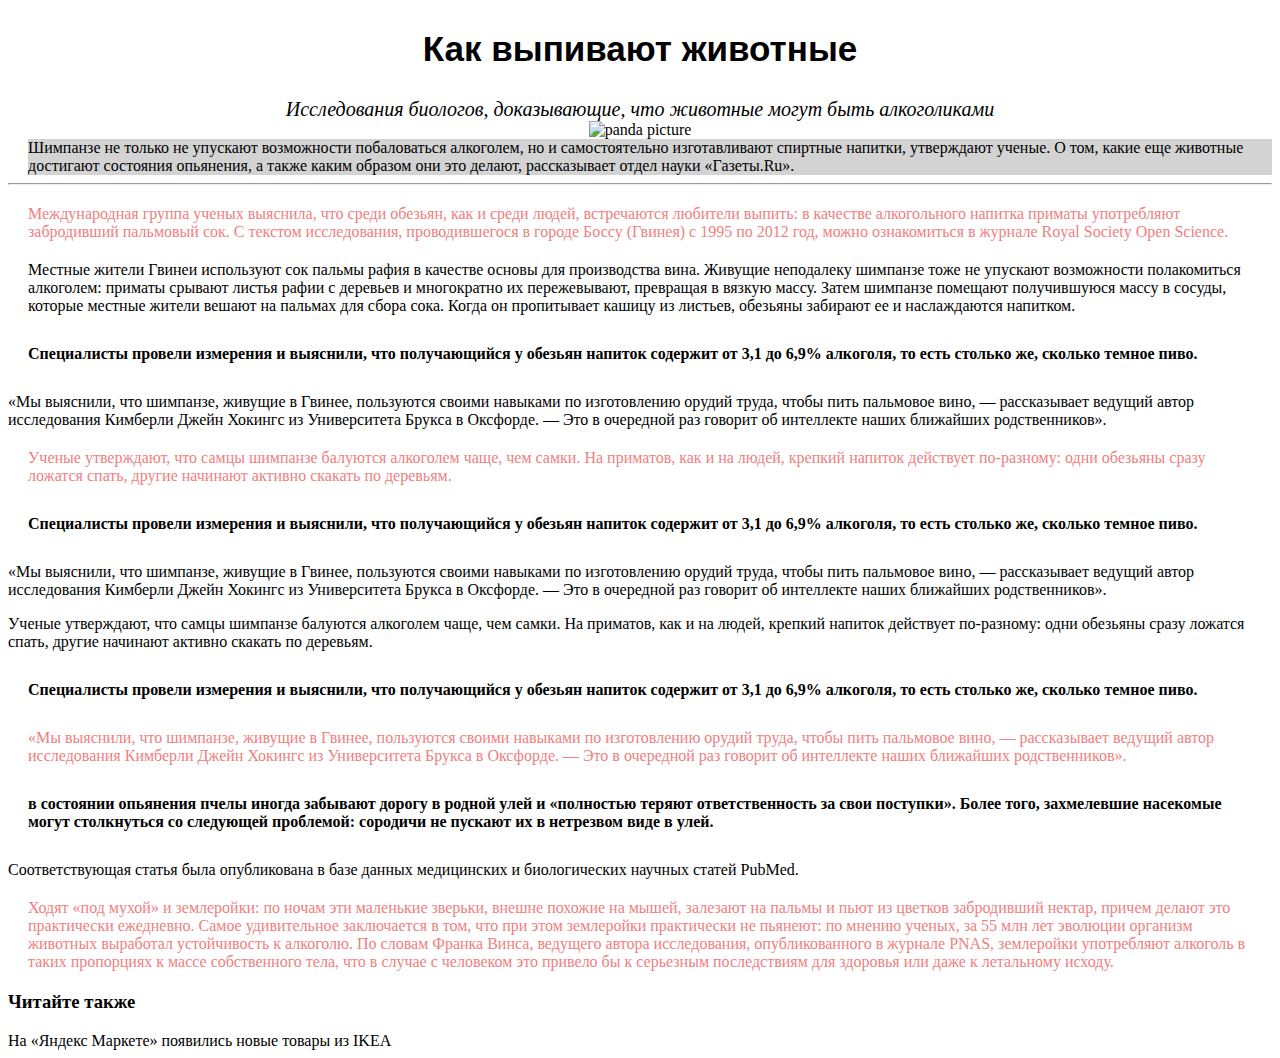
==== index.html @ c61ef4da "release 2" ====
<!DOCTYPE html>
<html lang="ru">

<head>
    <meta charset="UTF-8">
    <meta name="viewport" content="width=device-width, initial-scale=1.0">
    <meta http-equiv="X-UA-Compatible" content="ie=edge">
    <link rel="stylesheet" href="style.css">
    <title>Document</title>
</head>

<body>
<header>

</header>
<main>
    <div>
        <h2 class="headline">Как выпивают животные</h2>
        <div class="subheader">Исследования биологов, доказывающие, что животные могут быть алкоголиками</div>
        <div class="container">
            <img id="panda" src="panda.png" alt="panda picture">
        </div>
        
        <div class="intro">
            Шимпанзе не только не упускают возможности побаловаться алкоголем, но и самостоятельно изготавливают
            спиртные напитки, утверждают ученые. О том, какие еще животные достигают состояния опьянения, а также каким
            образом они это делают, рассказывает отдел науки «Газеты.Ru».
        </div>
        <hr>
    </div>
    <div class="main-text">
        Международная группа ученых выяснила, что среди обезьян, как и среди людей, встречаются любители выпить: в
        качестве алкогольного напитка приматы употребляют забродивший пальмовый сок. С текстом исследования,
        проводившегося в городе Боссу (Гвинея) с 1995 по 2012 год, можно ознакомиться в журнале Royal Society Open
        Science.
    </div>
    <div id="text-more">
        Местные жители Гвинеи используют сок пальмы рафия в качестве основы для производства вина. Живущие неподалеку
        шимпанзе тоже не упускают возможности полакомиться алкоголем: приматы срывают листья рафии с деревьев и
        многократно их пережевывают, превращая в вязкую массу. Затем шимпанзе помещают получившуюся массу в сосуды,
        которые местные жители вешают на пальмах для сбора сока. Когда он пропитывает кашицу из листьев, обезьяны
        забирают ее и наслаждаются напитком.
    </div>
    <div class="bald-idea">
        Специалисты провели измерения и выяснили, что получающийся у обезьян напиток содержит от 3,1 до 6,9% алкоголя,
        то есть столько же, сколько темное пиво.
    </div>
    «Мы выяснили, что шимпанзе, живущие в Гвинее, пользуются своими навыками по изготовлению орудий труда, чтобы пить
    пальмовое вино, — рассказывает ведущий автор исследования Кимберли Джейн Хокингс из Университета Брукса в Оксфорде.
    — Это в очередной раз говорит об интеллекте наших ближайших родственников».
    <div class="main-text">
        Ученые утверждают, что самцы шимпанзе балуются алкоголем чаще, чем самки. На приматов, как и на людей, крепкий
        напиток действует по-разному: одни обезьяны сразу ложатся спать, другие начинают активно скакать по деревьям.
    </div>


    
    <div class="bald-idea">
        Специалисты провели измерения и выяснили, что получающийся у обезьян напиток содержит от 3,1 до 6,9% алкоголя,
        то есть столько же, сколько темное пиво.
    </div>
    «Мы выяснили, что шимпанзе, живущие в Гвинее, пользуются своими навыками по изготовлению орудий труда, чтобы пить
    пальмовое вино, — рассказывает ведущий автор исследования Кимберли Джейн Хокингс из Университета Брукса в Оксфорде.
    — Это в очередной раз говорит об интеллекте наших ближайших родственников».
    <p>
        Ученые утверждают, что самцы шимпанзе балуются алкоголем чаще, чем самки. На приматов, как и на людей, крепкий
        напиток действует по-разному: одни обезьяны сразу ложатся спать, другие начинают активно скакать по деревьям.
    </p>

    <div class="bald-idea">
        Специалисты провели измерения и выяснили, что получающийся у обезьян напиток содержит от 3,1 до 6,9% алкоголя,
        то есть столько же, сколько темное пиво.

    </div>
    <div class="main-text">
        «Мы выяснили, что шимпанзе, живущие в Гвинее, пользуются своими навыками по изготовлению орудий труда, чтобы
        пить пальмовое вино, — рассказывает ведущий автор исследования Кимберли Джейн Хокингс из Университета Брукса в
        Оксфорде. — Это в очередной раз говорит об интеллекте наших ближайших родственников».
    </div>
    <div class="bald-idea" id="idea3">
        в состоянии опьянения пчелы иногда забывают дорогу в родной улей и «полностью теряют ответственность за свои
        поступки». Более того, захмелевшие насекомые могут столкнуться со следующей проблемой: сородичи не пускают их в
        нетрезвом виде в улей.
    </div>
    <div>
        Соответствующая статья была опубликована в базе данных медицинских и биологических научных статей PubMed.
    </div>
    <div class="main-text" id="endtext">
        Ходят «под мухой» и землеройки: по ночам эти маленькие зверьки, внешне похожие на мышей, залезают на пальмы и
        пьют из цветков забродивший нектар, причем делают это практически ежедневно. Самое удивительное заключается в
        том, что при этом землеройки практически не пьянеют: по мнению ученых, за 55 млн лет эволюции организм животных
        выработал устойчивость к алкоголю. По словам Франка Винса, ведущего автора исследования, опубликованного в
        журнале PNAS, землеройки употребляют алкоголь в таких пропорциях к массе собственного тела, что в случае с
        человеком это привело бы к серьезным последствиям для здоровья или даже к летальному исходу.
    </div>
</main>


<footer>
    <h3>Читайте также</h3>
    <div class="footer-element">На «Яндекс Маркете» появились новые товары из IKEA</div>
</footer>
</body>

</html>
---- style.css ----
.headline {
  text-align: center;
  font-size: 35px ;
  font-family:'Lucida Sans', 'Lucida Sans Regular', 'Lucida Grande', 'Lucida Sans Unicode', Geneva, Verdana, sans-serif;

}
.subheader {
  font-style: italic;
  text-align: center;
  font-size: 20px;
}
.container {
  text-align: center;
}
#panda {
  width:350px ;
  
}
.intro {
  background-color: lightgrey;
  
}
.main-text {
  font-family: 'Times New Roman', Times, serif;
  color: lightcoral;
  margin: 20px;
}
.bald-idea {
  font-weight: bold ;
  margin: 30px;
}
.intro, .main-text, .bald-idea, #text-more {
  margin-left: 20px;
}
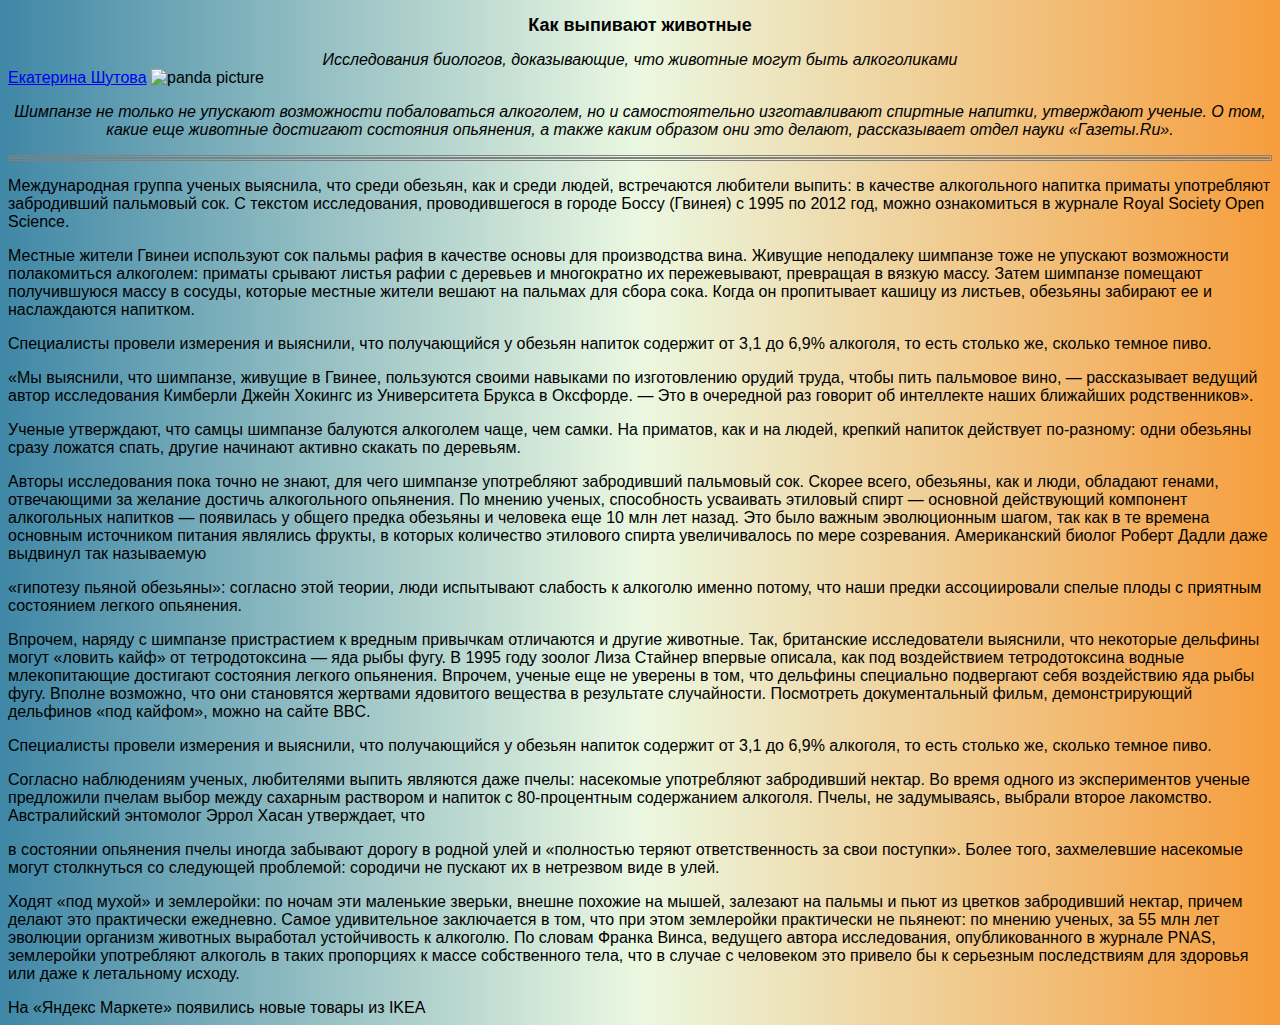
==== commit ad5dd55b: "add style.css" ====
--- a/index.html
+++ b/index.html
@@ -5,101 +5,119 @@
     <meta charset="UTF-8">
     <meta name="viewport" content="width=device-width, initial-scale=1.0">
     <meta http-equiv="X-UA-Compatible" content="ie=edge">
+    <title>Document</title>
     <link rel="stylesheet" href="style.css">
-    <title>Document</title>
 </head>
 
 <body>
-<header>
+    <header>
 
-</header>
-<main>
-    <div>
-        <h2 class="headline">Как выпивают животные</h2>
-        <div class="subheader">Исследования биологов, доказывающие, что животные могут быть алкоголиками</div>
-        <div class="container">
+    </header>
+    <main>
+        <div>
+            <h2 class="headline">Как выпивают животные</h2>
+            <div class="subheader">Исследования биологов, доказывающие, что животные могут быть алкоголиками</div>
+            <a href="https://www.gazeta.ru/gazeta/authors/ekaterina_shutova.shtml">Екатерина Шутова</a>
             <img id="panda" src="panda.png" alt="panda picture">
+            <p class="intro">
+                Шимпанзе не только не упускают возможности побаловаться алкоголем, но и самостоятельно изготавливают
+                спиртные напитки, утверждают ученые. О том, какие еще животные достигают состояния опьянения, а также
+                каким
+                образом они это делают, рассказывает отдел науки «Газеты.Ru».
+            </p>
+            <hr>
         </div>
-        
-        <div class="intro">
-            Шимпанзе не только не упускают возможности побаловаться алкоголем, но и самостоятельно изготавливают
-            спиртные напитки, утверждают ученые. О том, какие еще животные достигают состояния опьянения, а также каким
-            образом они это делают, рассказывает отдел науки «Газеты.Ru».
-        </div>
-        <hr>
-    </div>
-    <div class="main-text">
-        Международная группа ученых выяснила, что среди обезьян, как и среди людей, встречаются любители выпить: в
-        качестве алкогольного напитка приматы употребляют забродивший пальмовый сок. С текстом исследования,
-        проводившегося в городе Боссу (Гвинея) с 1995 по 2012 год, можно ознакомиться в журнале Royal Society Open
-        Science.
-    </div>
-    <div id="text-more">
-        Местные жители Гвинеи используют сок пальмы рафия в качестве основы для производства вина. Живущие неподалеку
-        шимпанзе тоже не упускают возможности полакомиться алкоголем: приматы срывают листья рафии с деревьев и
-        многократно их пережевывают, превращая в вязкую массу. Затем шимпанзе помещают получившуюся массу в сосуды,
-        которые местные жители вешают на пальмах для сбора сока. Когда он пропитывает кашицу из листьев, обезьяны
-        забирают ее и наслаждаются напитком.
-    </div>
-    <div class="bald-idea">
-        Специалисты провели измерения и выяснили, что получающийся у обезьян напиток содержит от 3,1 до 6,9% алкоголя,
-        то есть столько же, сколько темное пиво.
-    </div>
-    «Мы выяснили, что шимпанзе, живущие в Гвинее, пользуются своими навыками по изготовлению орудий труда, чтобы пить
-    пальмовое вино, — рассказывает ведущий автор исследования Кимберли Джейн Хокингс из Университета Брукса в Оксфорде.
-    — Это в очередной раз говорит об интеллекте наших ближайших родственников».
-    <div class="main-text">
-        Ученые утверждают, что самцы шимпанзе балуются алкоголем чаще, чем самки. На приматов, как и на людей, крепкий
-        напиток действует по-разному: одни обезьяны сразу ложатся спать, другие начинают активно скакать по деревьям.
-    </div>
+        <p class="main-text">
+            Международная группа ученых выяснила, что среди обезьян, как и среди людей, встречаются любители выпить: в
+            качестве алкогольного напитка приматы употребляют забродивший пальмовый сок. С текстом исследования,
+            проводившегося в городе Боссу (Гвинея) с 1995 по 2012 год, можно ознакомиться в журнале Royal Society Open
+            Science.
+        </p>
+        <p class="main-text text-more">
+            Местные жители Гвинеи используют сок пальмы рафия в качестве основы для производства вина. Живущие
+            неподалеку
+            шимпанзе тоже не упускают возможности полакомиться алкоголем: приматы срывают листья рафии с деревьев и
+            многократно их пережевывают, превращая в вязкую массу. Затем шимпанзе помещают получившуюся массу в сосуды,
+            которые местные жители вешают на пальмах для сбора сока. Когда он пропитывает кашицу из листьев, обезьяны
+            забирают ее и наслаждаются напитком.
+        </p>
+        <p class="idea">
+            Специалисты провели измерения и выяснили, что получающийся у обезьян напиток содержит от 3,1 до 6,9%
+            алкоголя,
+            то есть столько же, сколько темное пиво.
+        </p>
+        <p class="main-text">
+            «Мы выяснили, что шимпанзе, живущие в Гвинее, пользуются своими навыками по изготовлению орудий труда, чтобы
+            пить
+            пальмовое вино, — рассказывает ведущий автор исследования Кимберли Джейн Хокингс из Университета Брукса в
+            Оксфорде.
+            — Это в очередной раз говорит об интеллекте наших ближайших родственников».
+        </p>
+        <p class="main-text">
+            Ученые утверждают, что самцы шимпанзе балуются алкоголем чаще, чем самки. На приматов, как и на людей,
+            крепкий
+            напиток действует по-разному: одни обезьяны сразу ложатся спать, другие начинают активно скакать по
+            деревьям.
+        </p>
+        <p class="main-text">
+            Авторы исследования пока точно не знают, для чего шимпанзе употребляют забродивший пальмовый сок. Скорее
+            всего, обезьяны, как и люди, обладают генами, отвечающими за желание достичь алкогольного опьянения. По
+            мнению ученых, способность усваивать этиловый спирт — основной действующий компонент алкогольных напитков —
+            появилась у общего предка обезьяны и человека еще 10 млн лет назад. Это было важным эволюционным шагом, так
+            как в те времена основным источником питания являлись фрукты, в которых количество этилового спирта
+            увеличивалось по мере созревания. Американский биолог Роберт Дадли даже выдвинул так называемую
+        </p>
+        <p class="main-text">
+            <span class="idea">
+                «гипотезу пьяной обезьяны»: согласно этой теории, люди испытывают слабость к алкоголю именно потому, что
+                наши предки ассоциировали спелые плоды с приятным состоянием легкого опьянения.
+            </span>
+        </p>
+        <p class="main-text">
+            Впрочем, наряду с шимпанзе пристрастием к вредным привычкам отличаются и другие животные. Так, британские
+            исследователи выяснили, что некоторые дельфины могут «ловить кайф» от тетродотоксина — яда рыбы фугу. В 1995
+            году зоолог Лиза Стайнер впервые описала, как под воздействием тетродотоксина водные млекопитающие достигают
+            состояния легкого опьянения. Впрочем, ученые еще не уверены в том, что дельфины специально подвергают себя
+            воздействию яда рыбы фугу. Вполне возможно, что они становятся жертвами ядовитого вещества в результате
+            случайности. Посмотреть документальный фильм, демонстрирующий дельфинов «под кайфом», можно на сайте BBC.
+        </p>
+        <p class="main-text">
+            <span class="idea">
+                Специалисты провели измерения и выяснили, что получающийся у обезьян напиток содержит от 3,1 до 6,9%
+                алкоголя,
+                то есть столько же, сколько темное пиво.
+
+            </span>
+        </p>
+
+        <p class="main-text">
+            Согласно наблюдениям ученых, любителями выпить являются даже пчелы: насекомые употребляют забродивший
+            нектар. Во время одного из экспериментов ученые предложили пчелам выбор между сахарным раствором и напиток с
+            80-процентным содержанием алкоголя. Пчелы, не задумываясь, выбрали второе лакомство. Австралийский энтомолог
+            Эррол Хасан утверждает, что
+        </p>
+        <p class="main-text">
+            <span class="idea">
+                в состоянии опьянения пчелы иногда забывают дорогу в родной улей и «полностью теряют ответственность за
+                свои поступки». Более того, захмелевшие насекомые могут столкнуться со следующей проблемой: сородичи не
+                пускают их в нетрезвом виде в улей.
+            </span>
+        </p>
+        <p class="main-text">
+            Ходят «под мухой» и землеройки: по ночам эти маленькие зверьки, внешне похожие на мышей, залезают на пальмы
+            и пьют из цветков забродивший нектар, причем делают это практически ежедневно. Самое удивительное
+            заключается в том, что при этом землеройки практически не пьянеют: по мнению ученых, за 55 млн лет эволюции
+            организм животных выработал устойчивость к алкоголю. По словам Франка Винса, ведущего автора исследования,
+            опубликованного в журнале PNAS, землеройки употребляют алкоголь в таких пропорциях к массе собственного
+            тела, что в случае с человеком это привело бы к серьезным последствиям для здоровья или даже к летальному
+            исходу.
+        </p>
+    </main>
 
 
-    
-    <div class="bald-idea">
-        Специалисты провели измерения и выяснили, что получающийся у обезьян напиток содержит от 3,1 до 6,9% алкоголя,
-        то есть столько же, сколько темное пиво.
-    </div>
-    «Мы выяснили, что шимпанзе, живущие в Гвинее, пользуются своими навыками по изготовлению орудий труда, чтобы пить
-    пальмовое вино, — рассказывает ведущий автор исследования Кимберли Джейн Хокингс из Университета Брукса в Оксфорде.
-    — Это в очередной раз говорит об интеллекте наших ближайших родственников».
-    <p>
-        Ученые утверждают, что самцы шимпанзе балуются алкоголем чаще, чем самки. На приматов, как и на людей, крепкий
-        напиток действует по-разному: одни обезьяны сразу ложатся спать, другие начинают активно скакать по деревьям.
-    </p>
-
-    <div class="bald-idea">
-        Специалисты провели измерения и выяснили, что получающийся у обезьян напиток содержит от 3,1 до 6,9% алкоголя,
-        то есть столько же, сколько темное пиво.
-
-    </div>
-    <div class="main-text">
-        «Мы выяснили, что шимпанзе, живущие в Гвинее, пользуются своими навыками по изготовлению орудий труда, чтобы
-        пить пальмовое вино, — рассказывает ведущий автор исследования Кимберли Джейн Хокингс из Университета Брукса в
-        Оксфорде. — Это в очередной раз говорит об интеллекте наших ближайших родственников».
-    </div>
-    <div class="bald-idea" id="idea3">
-        в состоянии опьянения пчелы иногда забывают дорогу в родной улей и «полностью теряют ответственность за свои
-        поступки». Более того, захмелевшие насекомые могут столкнуться со следующей проблемой: сородичи не пускают их в
-        нетрезвом виде в улей.
-    </div>
-    <div>
-        Соответствующая статья была опубликована в базе данных медицинских и биологических научных статей PubMed.
-    </div>
-    <div class="main-text" id="endtext">
-        Ходят «под мухой» и землеройки: по ночам эти маленькие зверьки, внешне похожие на мышей, залезают на пальмы и
-        пьют из цветков забродивший нектар, причем делают это практически ежедневно. Самое удивительное заключается в
-        том, что при этом землеройки практически не пьянеют: по мнению ученых, за 55 млн лет эволюции организм животных
-        выработал устойчивость к алкоголю. По словам Франка Винса, ведущего автора исследования, опубликованного в
-        журнале PNAS, землеройки употребляют алкоголь в таких пропорциях к массе собственного тела, что в случае с
-        человеком это привело бы к серьезным последствиям для здоровья или даже к летальному исходу.
-    </div>
-</main>
-
-
-<footer>
-    <h3>Читайте также</h3>
-    <div class="footer-element">На «Яндекс Маркете» появились новые товары из IKEA</div>
-</footer>
+    <footer>
+        <div class="footer-element">На «Яндекс Маркете» появились новые товары из IKEA</div>
+    </footer>
 </body>
 
-</html>
+</html>--- a/style.css
+++ b/style.css
@@ -1,35 +1,23 @@
+img {
+  height: 400px;
+}
+
+body {
+  font-family: Arial, Helvetica, sans-serif;
+  background: linear-gradient(0.25turn, #3f87a6, #ebf8e1, #f69d3c);  
+}
 
 .headline {
   text-align: center;
-  font-size: 35px ;
-  font-family:'Lucida Sans', 'Lucida Sans Regular', 'Lucida Grande', 'Lucida Sans Unicode', Geneva, Verdana, sans-serif;
+  font-size: large;
+}
 
+.subheader, .intro {
+  text-align: center;
+  font-style: italic;
 }
-.subheader {
-  font-style: italic;
-  text-align: center;
-  font-size: 20px;
-}
-.container {
-  text-align: center;
-}
-#panda {
-  width:350px ;
-  
-}
-.intro {
-  background-color: lightgrey;
-  
-}
-.main-text {
-  font-family: 'Times New Roman', Times, serif;
-  color: lightcoral;
-  margin: 20px;
-}
-.bald-idea {
-  font-weight: bold ;
-  margin: 30px;
-}
-.intro, .main-text, .bald-idea, #text-more {
-  margin-left: 20px;
-}
+
+hr {
+  border-style: double;
+  border-width: 0.08cm;
+}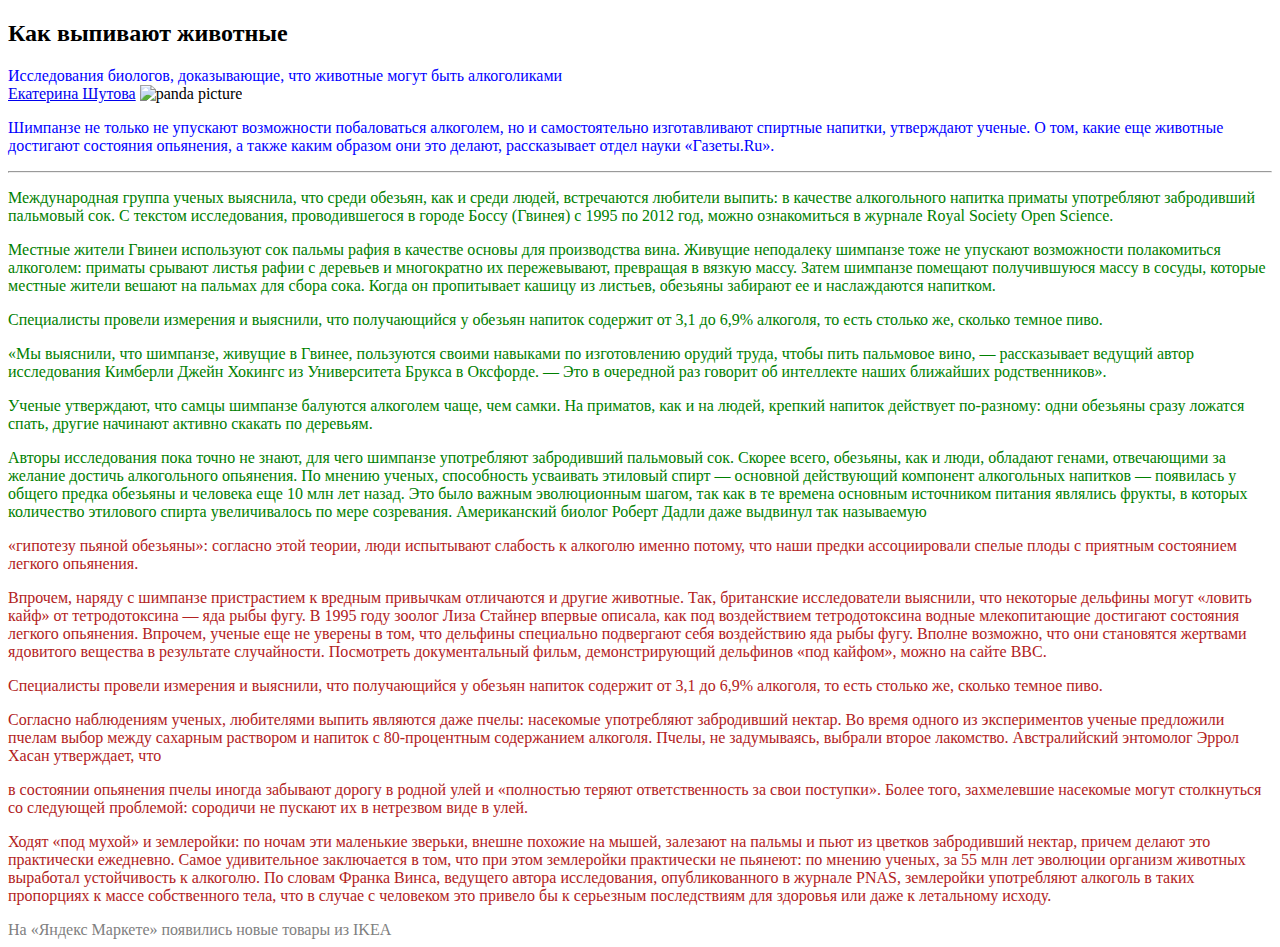
==== commit 7fc2ace4: "add style" ====
--- a/index.html
+++ b/index.html
@@ -6,9 +6,13 @@
     <meta name="viewport" content="width=device-width, initial-scale=1.0">
     <meta http-equiv="X-UA-Compatible" content="ie=edge">
     <title>Document</title>
-    <link rel="stylesheet" href="style.css">
 </head>
+<style>
+    
+    
 
+</style>
+<link rel="stylesheet" href="style.css">
 <body>
     <header>
 
@@ -27,13 +31,13 @@
             </p>
             <hr>
         </div>
-        <p class="main-text">
+        <p class="main-text1" >
             Международная группа ученых выяснила, что среди обезьян, как и среди людей, встречаются любители выпить: в
             качестве алкогольного напитка приматы употребляют забродивший пальмовый сок. С текстом исследования,
             проводившегося в городе Боссу (Гвинея) с 1995 по 2012 год, можно ознакомиться в журнале Royal Society Open
             Science.
         </p>
-        <p class="main-text text-more">
+        <p class="main-text2 text-more">
             Местные жители Гвинеи используют сок пальмы рафия в качестве основы для производства вина. Живущие
             неподалеку
             шимпанзе тоже не упускают возможности полакомиться алкоголем: приматы срывают листья рафии с деревьев и
@@ -41,25 +45,25 @@
             которые местные жители вешают на пальмах для сбора сока. Когда он пропитывает кашицу из листьев, обезьяны
             забирают ее и наслаждаются напитком.
         </p>
-        <p class="idea">
+        <p class="idea1">
             Специалисты провели измерения и выяснили, что получающийся у обезьян напиток содержит от 3,1 до 6,9%
             алкоголя,
             то есть столько же, сколько темное пиво.
         </p>
-        <p class="main-text">
+        <p class="main-text3">
             «Мы выяснили, что шимпанзе, живущие в Гвинее, пользуются своими навыками по изготовлению орудий труда, чтобы
             пить
             пальмовое вино, — рассказывает ведущий автор исследования Кимберли Джейн Хокингс из Университета Брукса в
             Оксфорде.
             — Это в очередной раз говорит об интеллекте наших ближайших родственников».
         </p>
-        <p class="main-text">
+        <p class="main-text4">
             Ученые утверждают, что самцы шимпанзе балуются алкоголем чаще, чем самки. На приматов, как и на людей,
             крепкий
             напиток действует по-разному: одни обезьяны сразу ложатся спать, другие начинают активно скакать по
             деревьям.
         </p>
-        <p class="main-text">
+        <p class="main-text5">
             Авторы исследования пока точно не знают, для чего шимпанзе употребляют забродивший пальмовый сок. Скорее
             всего, обезьяны, как и люди, обладают генами, отвечающими за желание достичь алкогольного опьянения. По
             мнению ученых, способность усваивать этиловый спирт — основной действующий компонент алкогольных напитков —
@@ -67,13 +71,13 @@
             как в те времена основным источником питания являлись фрукты, в которых количество этилового спирта
             увеличивалось по мере созревания. Американский биолог Роберт Дадли даже выдвинул так называемую
         </p>
-        <p class="main-text">
+        <p class="main-text6">
             <span class="idea">
                 «гипотезу пьяной обезьяны»: согласно этой теории, люди испытывают слабость к алкоголю именно потому, что
                 наши предки ассоциировали спелые плоды с приятным состоянием легкого опьянения.
             </span>
         </p>
-        <p class="main-text">
+        <p class="main-text7">
             Впрочем, наряду с шимпанзе пристрастием к вредным привычкам отличаются и другие животные. Так, британские
             исследователи выяснили, что некоторые дельфины могут «ловить кайф» от тетродотоксина — яда рыбы фугу. В 1995
             году зоолог Лиза Стайнер впервые описала, как под воздействием тетродотоксина водные млекопитающие достигают
@@ -81,7 +85,7 @@
             воздействию яда рыбы фугу. Вполне возможно, что они становятся жертвами ядовитого вещества в результате
             случайности. Посмотреть документальный фильм, демонстрирующий дельфинов «под кайфом», можно на сайте BBC.
         </p>
-        <p class="main-text">
+        <p class="main-text8">
             <span class="idea">
                 Специалисты провели измерения и выяснили, что получающийся у обезьян напиток содержит от 3,1 до 6,9%
                 алкоголя,
@@ -90,20 +94,20 @@
             </span>
         </p>
 
-        <p class="main-text">
+        <p class="main-text9">
             Согласно наблюдениям ученых, любителями выпить являются даже пчелы: насекомые употребляют забродивший
             нектар. Во время одного из экспериментов ученые предложили пчелам выбор между сахарным раствором и напиток с
             80-процентным содержанием алкоголя. Пчелы, не задумываясь, выбрали второе лакомство. Австралийский энтомолог
             Эррол Хасан утверждает, что
         </p>
-        <p class="main-text">
+        <p class="main-text10">
             <span class="idea">
                 в состоянии опьянения пчелы иногда забывают дорогу в родной улей и «полностью теряют ответственность за
                 свои поступки». Более того, захмелевшие насекомые могут столкнуться со следующей проблемой: сородичи не
                 пускают их в нетрезвом виде в улей.
             </span>
         </p>
-        <p class="main-text">
+        <p class="main-text11">
             Ходят «под мухой» и землеройки: по ночам эти маленькие зверьки, внешне похожие на мышей, залезают на пальмы
             и пьют из цветков забродивший нектар, причем делают это практически ежедневно. Самое удивительное
             заключается в том, что при этом землеройки практически не пьянеют: по мнению ученых, за 55 млн лет эволюции
--- a/style.css
+++ b/style.css
@@ -1,23 +1,45 @@
-img {
-  height: 400px;
+.subheader{
+  color: blue;
 }
-
-body {
-  font-family: Arial, Helvetica, sans-serif;
-  background: linear-gradient(0.25turn, #3f87a6, #ebf8e1, #f69d3c);  
+.intro{
+  color: blue;
 }
-
-.headline {
-  text-align: center;
-  font-size: large;
+.main-text1 {
+  color:green;
 }
-
-.subheader, .intro {
-  text-align: center;
-  font-style: italic;
+.main-text2 {
+  color: green;
 }
-
-hr {
-  border-style: double;
-  border-width: 0.08cm;
-}+.main-text3 {
+  color: green;
+}
+.idea1{
+  color:green;
+}
+.main-text4 {
+  color: green;
+}
+.main-text5 {
+  color: green;
+}
+.main-text6 {
+  color: firebrick;
+}
+.main-text7 {
+  color: firebrick;
+}
+.main-text8 {
+  color: firebrick;
+}
+.main-text9 {
+  color: firebrick;
+}
+.main-text10 {
+  color: firebrick;
+}
+.main-text11 {
+  color: firebrick;
+}
+.footer-element{
+  color: gray;
+}
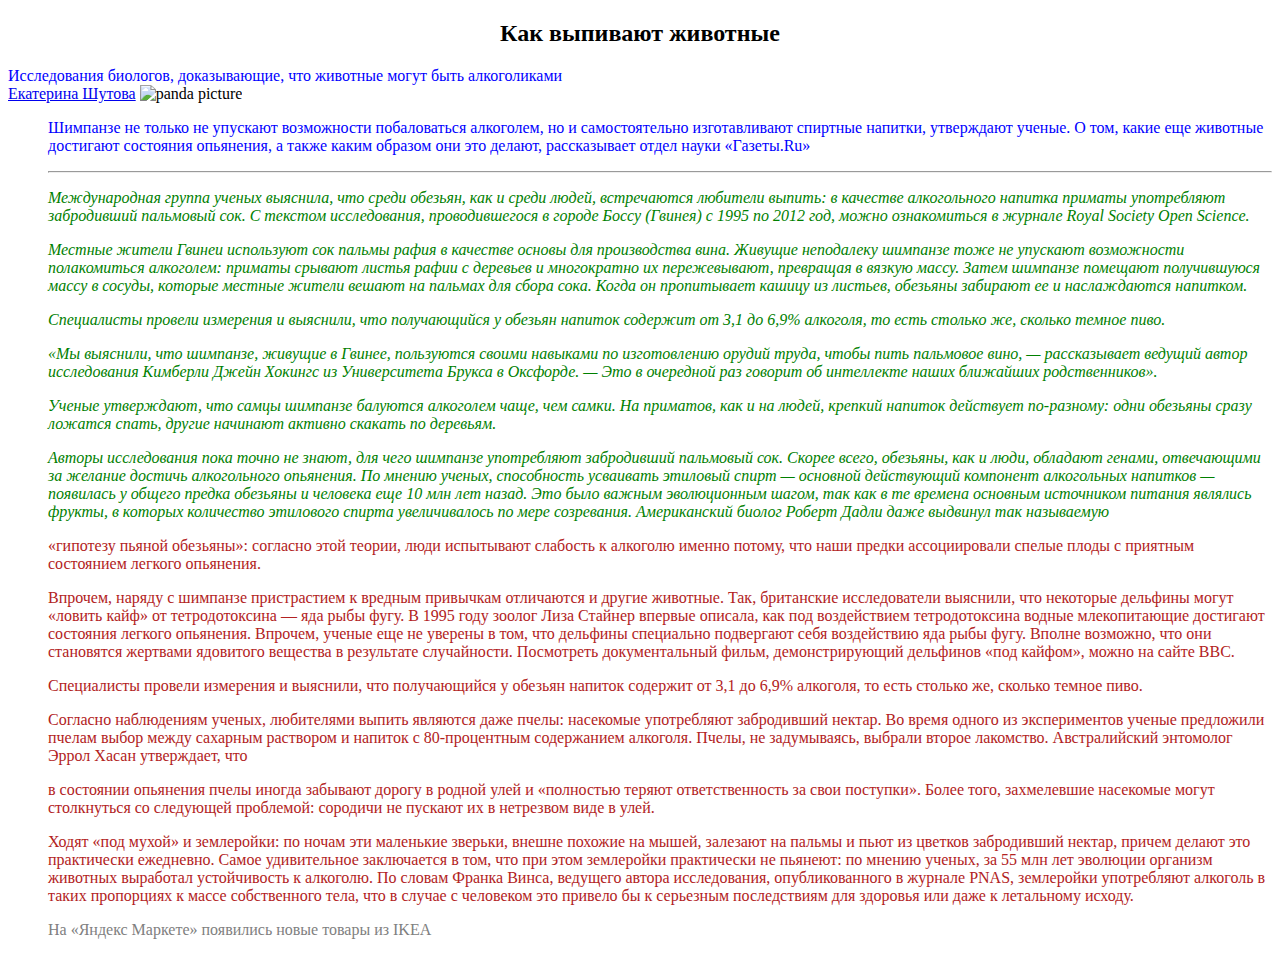
==== commit 41ed4596: "relise1" ====
--- a/index.html
+++ b/index.html
@@ -8,35 +8,39 @@
     <title>Document</title>
 </head>
 <style>
-    
-    
 
 </style>
 <link rel="stylesheet" href="style.css">
+
 <body>
     <header>
 
     </header>
     <main>
+        
         <div>
+            
             <h2 class="headline">Как выпивают животные</h2>
             <div class="subheader">Исследования биологов, доказывающие, что животные могут быть алкоголиками</div>
             <a href="https://www.gazeta.ru/gazeta/authors/ekaterina_shutova.shtml">Екатерина Шутова</a>
-            <img id="panda" src="panda.png" alt="panda picture">
+            <img id="panda" src="panda.png" alt="panda picture" width="400">
+            <ol>
             <p class="intro">
                 Шимпанзе не только не упускают возможности побаловаться алкоголем, но и самостоятельно изготавливают
                 спиртные напитки, утверждают ученые. О том, какие еще животные достигают состояния опьянения, а также
-                каким
-                образом они это делают, рассказывает отдел науки «Газеты.Ru».
+                каким образом они это делают, рассказывает отдел науки «Газеты.Ru»
             </p>
             <hr>
         </div>
-        <p class="main-text1" >
+        <ol>
+            <cite>
+        <p class="main-text1">
             Международная группа ученых выяснила, что среди обезьян, как и среди людей, встречаются любители выпить: в
             качестве алкогольного напитка приматы употребляют забродивший пальмовый сок. С текстом исследования,
             проводившегося в городе Боссу (Гвинея) с 1995 по 2012 год, можно ознакомиться в журнале Royal Society Open
             Science.
         </p>
+        
         <p class="main-text2 text-more">
             Местные жители Гвинеи используют сок пальмы рафия в качестве основы для производства вина. Живущие
             неподалеку
@@ -57,69 +61,86 @@
             Оксфорде.
             — Это в очередной раз говорит об интеллекте наших ближайших родственников».
         </p>
-        <p class="main-text4">
-            Ученые утверждают, что самцы шимпанзе балуются алкоголем чаще, чем самки. На приматов, как и на людей,
-            крепкий
-            напиток действует по-разному: одни обезьяны сразу ложатся спать, другие начинают активно скакать по
-            деревьям.
-        </p>
-        <p class="main-text5">
-            Авторы исследования пока точно не знают, для чего шимпанзе употребляют забродивший пальмовый сок. Скорее
-            всего, обезьяны, как и люди, обладают генами, отвечающими за желание достичь алкогольного опьянения. По
-            мнению ученых, способность усваивать этиловый спирт — основной действующий компонент алкогольных напитков —
-            появилась у общего предка обезьяны и человека еще 10 млн лет назад. Это было важным эволюционным шагом, так
-            как в те времена основным источником питания являлись фрукты, в которых количество этилового спирта
-            увеличивалось по мере созревания. Американский биолог Роберт Дадли даже выдвинул так называемую
-        </p>
-        <p class="main-text6">
-            <span class="idea">
-                «гипотезу пьяной обезьяны»: согласно этой теории, люди испытывают слабость к алкоголю именно потому, что
-                наши предки ассоциировали спелые плоды с приятным состоянием легкого опьянения.
-            </span>
-        </p>
-        <p class="main-text7">
-            Впрочем, наряду с шимпанзе пристрастием к вредным привычкам отличаются и другие животные. Так, британские
-            исследователи выяснили, что некоторые дельфины могут «ловить кайф» от тетродотоксина — яда рыбы фугу. В 1995
-            году зоолог Лиза Стайнер впервые описала, как под воздействием тетродотоксина водные млекопитающие достигают
-            состояния легкого опьянения. Впрочем, ученые еще не уверены в том, что дельфины специально подвергают себя
-            воздействию яда рыбы фугу. Вполне возможно, что они становятся жертвами ядовитого вещества в результате
-            случайности. Посмотреть документальный фильм, демонстрирующий дельфинов «под кайфом», можно на сайте BBC.
-        </p>
-        <p class="main-text8">
-            <span class="idea">
-                Специалисты провели измерения и выяснили, что получающийся у обезьян напиток содержит от 3,1 до 6,9%
-                алкоголя,
-                то есть столько же, сколько темное пиво.
+            <p class="main-text4">
+                Ученые утверждают, что самцы шимпанзе балуются алкоголем чаще, чем самки. На приматов, как и на людей,
+                крепкий
+                напиток действует по-разному: одни обезьяны сразу ложатся спать, другие начинают активно скакать по
+                деревьям.
+            </p>
+            <p class="main-text5">
+                Авторы исследования пока точно не знают, для чего шимпанзе употребляют забродивший пальмовый сок. Скорее
+                всего, обезьяны, как и люди, обладают генами, отвечающими за желание достичь алкогольного опьянения. По
+                мнению ученых, способность усваивать этиловый спирт — основной действующий компонент алкогольных
+                напитков —
+                появилась у общего предка обезьяны и человека еще 10 млн лет назад. Это было важным эволюционным шагом,
+                так
+                как в те времена основным источником питания являлись фрукты, в которых количество этилового спирта
+                увеличивалось по мере созревания. Американский биолог Роберт Дадли даже выдвинул так называемую
+            </p>
+        </cite>
+            <p class="main-text6">
+                <span class="idea">
+                    «гипотезу пьяной обезьяны»: согласно этой теории, люди испытывают слабость к алкоголю именно потому,
+                    что
+                    наши предки ассоциировали спелые плоды с приятным состоянием легкого опьянения.
+                </span>
+            </p>
+            <p class="main-text7">
+                Впрочем, наряду с шимпанзе пристрастием к вредным привычкам отличаются и другие животные. Так,
+                британские
+                исследователи выяснили, что некоторые дельфины могут «ловить кайф» от тетродотоксина — яда рыбы фугу. В
+                1995
+                году зоолог Лиза Стайнер впервые описала, как под воздействием тетродотоксина водные млекопитающие
+                достигают
+                состояния легкого опьянения. Впрочем, ученые еще не уверены в том, что дельфины специально подвергают
+                себя
+                воздействию яда рыбы фугу. Вполне возможно, что они становятся жертвами ядовитого вещества в результате
+                случайности. Посмотреть документальный фильм, демонстрирующий дельфинов «под кайфом», можно на сайте
+                BBC.
+            </p>
+            <p class="main-text8">
+                <span class="idea">
+                    Специалисты провели измерения и выяснили, что получающийся у обезьян напиток содержит от 3,1 до 6,9%
+                    алкоголя,
+                    то есть столько же, сколько темное пиво.
+                </span>
+            </p>
 
-            </span>
-        </p>
-
-        <p class="main-text9">
-            Согласно наблюдениям ученых, любителями выпить являются даже пчелы: насекомые употребляют забродивший
-            нектар. Во время одного из экспериментов ученые предложили пчелам выбор между сахарным раствором и напиток с
-            80-процентным содержанием алкоголя. Пчелы, не задумываясь, выбрали второе лакомство. Австралийский энтомолог
-            Эррол Хасан утверждает, что
-        </p>
-        <p class="main-text10">
-            <span class="idea">
-                в состоянии опьянения пчелы иногда забывают дорогу в родной улей и «полностью теряют ответственность за
-                свои поступки». Более того, захмелевшие насекомые могут столкнуться со следующей проблемой: сородичи не
-                пускают их в нетрезвом виде в улей.
-            </span>
-        </p>
-        <p class="main-text11">
-            Ходят «под мухой» и землеройки: по ночам эти маленькие зверьки, внешне похожие на мышей, залезают на пальмы
-            и пьют из цветков забродивший нектар, причем делают это практически ежедневно. Самое удивительное
-            заключается в том, что при этом землеройки практически не пьянеют: по мнению ученых, за 55 млн лет эволюции
-            организм животных выработал устойчивость к алкоголю. По словам Франка Винса, ведущего автора исследования,
-            опубликованного в журнале PNAS, землеройки употребляют алкоголь в таких пропорциях к массе собственного
-            тела, что в случае с человеком это привело бы к серьезным последствиям для здоровья или даже к летальному
-            исходу.
-        </p>
+            <p class="main-text9">
+                Согласно наблюдениям ученых, любителями выпить являются даже пчелы: насекомые употребляют забродивший
+                нектар. Во время одного из экспериментов ученые предложили пчелам выбор между сахарным раствором и
+                напиток с
+                80-процентным содержанием алкоголя. Пчелы, не задумываясь, выбрали второе лакомство. Австралийский
+                энтомолог
+                Эррол Хасан утверждает, что
+            </p>
+            <p class="main-text10">
+                <span class="idea">
+                    в состоянии опьянения пчелы иногда забывают дорогу в родной улей и «полностью теряют ответственность
+                    за
+                    свои поступки». Более того, захмелевшие насекомые могут столкнуться со следующей проблемой: сородичи
+                    не
+                    пускают их в нетрезвом виде в улей.
+                </span>
+            </p>
+            <p class="main-text11">
+                Ходят «под мухой» и землеройки: по ночам эти маленькие зверьки, внешне похожие на мышей, залезают на
+                пальмы
+                и пьют из цветков забродивший нектар, причем делают это практически ежедневно. Самое удивительное
+                заключается в том, что при этом землеройки практически не пьянеют: по мнению ученых, за 55 млн лет
+                эволюции
+                организм животных выработал устойчивость к алкоголю. По словам Франка Винса, ведущего автора
+                исследования,
+                опубликованного в журнале PNAS, землеройки употребляют алкоголь в таких пропорциях к массе собственного
+                тела, что в случае с человеком это привело бы к серьезным последствиям для здоровья или даже к
+                летальному
+                исходу.
+            </p>
     </main>
 
 
     <footer>
+        <ol>
         <div class="footer-element">На «Яндекс Маркете» появились новые товары из IKEA</div>
     </footer>
 </body>
--- a/style.css
+++ b/style.css
@@ -43,3 +43,6 @@
 .footer-element{
   color: gray;
 }
+h2{
+  text-align:center;
+}
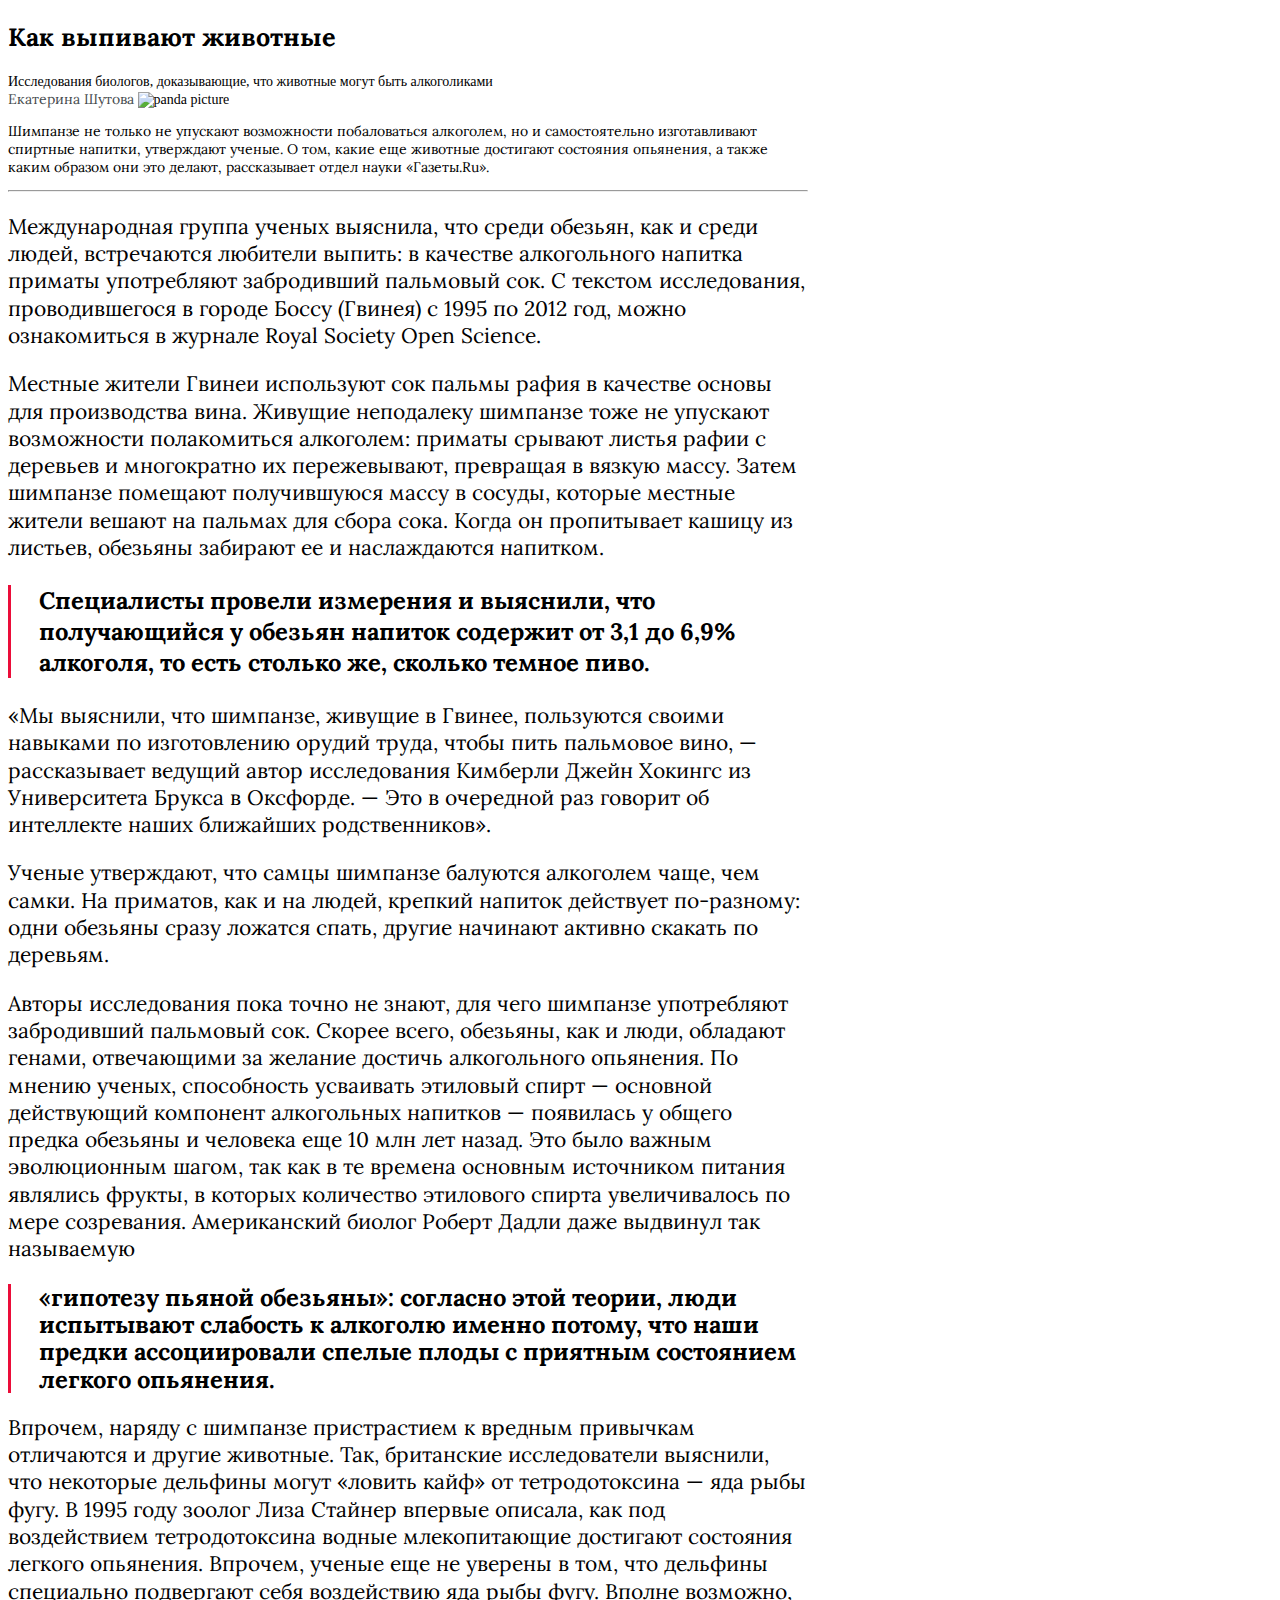
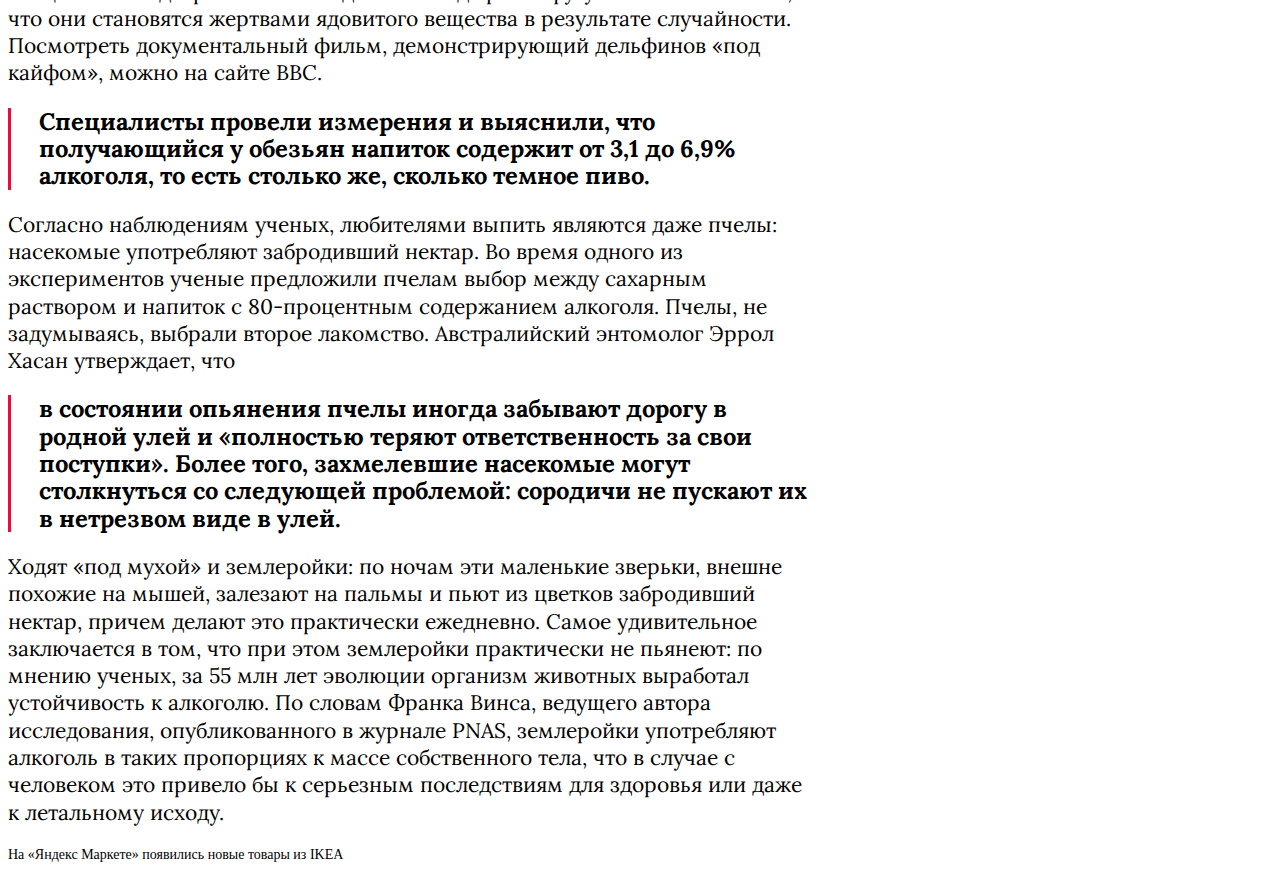
==== commit 728cd8ec: "relise 1" ====
--- a/index.html
+++ b/index.html
@@ -5,43 +5,36 @@
     <meta charset="UTF-8">
     <meta name="viewport" content="width=device-width, initial-scale=1.0">
     <meta http-equiv="X-UA-Compatible" content="ie=edge">
+    <link rel="stylesheet" href="./css/style.css">
+    <link rel="stylesheet" href="https://fonts.googleapis.com/css?family=Lora">
     <title>Document</title>
 </head>
-<style>
-
-</style>
-<link rel="stylesheet" href="style.css">
 
 <body>
     <header>
 
     </header>
     <main>
-        
         <div>
-            
             <h2 class="headline">Как выпивают животные</h2>
             <div class="subheader">Исследования биологов, доказывающие, что животные могут быть алкоголиками</div>
             <a href="https://www.gazeta.ru/gazeta/authors/ekaterina_shutova.shtml">Екатерина Шутова</a>
-            <img id="panda" src="panda.png" alt="panda picture" width="400">
-            <ol>
+            <img id="panda" src="panda.png" alt="panda picture">
             <p class="intro">
                 Шимпанзе не только не упускают возможности побаловаться алкоголем, но и самостоятельно изготавливают
                 спиртные напитки, утверждают ученые. О том, какие еще животные достигают состояния опьянения, а также
-                каким образом они это делают, рассказывает отдел науки «Газеты.Ru»
+                каким
+                образом они это делают, рассказывает отдел науки «Газеты.Ru».
             </p>
             <hr>
         </div>
-        <ol>
-            <cite>
-        <p class="main-text1">
+        <p class="main-text">
             Международная группа ученых выяснила, что среди обезьян, как и среди людей, встречаются любители выпить: в
             качестве алкогольного напитка приматы употребляют забродивший пальмовый сок. С текстом исследования,
             проводившегося в городе Боссу (Гвинея) с 1995 по 2012 год, можно ознакомиться в журнале Royal Society Open
             Science.
         </p>
-        
-        <p class="main-text2 text-more">
+        <p class="main-text text-more">
             Местные жители Гвинеи используют сок пальмы рафия в качестве основы для производства вина. Живущие
             неподалеку
             шимпанзе тоже не упускают возможности полакомиться алкоголем: приматы срывают листья рафии с деревьев и
@@ -49,98 +42,81 @@
             которые местные жители вешают на пальмах для сбора сока. Когда он пропитывает кашицу из листьев, обезьяны
             забирают ее и наслаждаются напитком.
         </p>
-        <p class="idea1">
+        <p class="idea">
             Специалисты провели измерения и выяснили, что получающийся у обезьян напиток содержит от 3,1 до 6,9%
             алкоголя,
             то есть столько же, сколько темное пиво.
         </p>
-        <p class="main-text3">
+        <p class="main-text">
             «Мы выяснили, что шимпанзе, живущие в Гвинее, пользуются своими навыками по изготовлению орудий труда, чтобы
             пить
             пальмовое вино, — рассказывает ведущий автор исследования Кимберли Джейн Хокингс из Университета Брукса в
             Оксфорде.
             — Это в очередной раз говорит об интеллекте наших ближайших родственников».
         </p>
-            <p class="main-text4">
-                Ученые утверждают, что самцы шимпанзе балуются алкоголем чаще, чем самки. На приматов, как и на людей,
-                крепкий
-                напиток действует по-разному: одни обезьяны сразу ложатся спать, другие начинают активно скакать по
-                деревьям.
-            </p>
-            <p class="main-text5">
-                Авторы исследования пока точно не знают, для чего шимпанзе употребляют забродивший пальмовый сок. Скорее
-                всего, обезьяны, как и люди, обладают генами, отвечающими за желание достичь алкогольного опьянения. По
-                мнению ученых, способность усваивать этиловый спирт — основной действующий компонент алкогольных
-                напитков —
-                появилась у общего предка обезьяны и человека еще 10 млн лет назад. Это было важным эволюционным шагом,
-                так
-                как в те времена основным источником питания являлись фрукты, в которых количество этилового спирта
-                увеличивалось по мере созревания. Американский биолог Роберт Дадли даже выдвинул так называемую
-            </p>
-        </cite>
-            <p class="main-text6">
-                <span class="idea">
-                    «гипотезу пьяной обезьяны»: согласно этой теории, люди испытывают слабость к алкоголю именно потому,
-                    что
-                    наши предки ассоциировали спелые плоды с приятным состоянием легкого опьянения.
-                </span>
-            </p>
-            <p class="main-text7">
-                Впрочем, наряду с шимпанзе пристрастием к вредным привычкам отличаются и другие животные. Так,
-                британские
-                исследователи выяснили, что некоторые дельфины могут «ловить кайф» от тетродотоксина — яда рыбы фугу. В
-                1995
-                году зоолог Лиза Стайнер впервые описала, как под воздействием тетродотоксина водные млекопитающие
-                достигают
-                состояния легкого опьянения. Впрочем, ученые еще не уверены в том, что дельфины специально подвергают
-                себя
-                воздействию яда рыбы фугу. Вполне возможно, что они становятся жертвами ядовитого вещества в результате
-                случайности. Посмотреть документальный фильм, демонстрирующий дельфинов «под кайфом», можно на сайте
-                BBC.
-            </p>
-            <p class="main-text8">
-                <span class="idea">
-                    Специалисты провели измерения и выяснили, что получающийся у обезьян напиток содержит от 3,1 до 6,9%
-                    алкоголя,
-                    то есть столько же, сколько темное пиво.
-                </span>
-            </p>
+        <p class="main-text">
+            Ученые утверждают, что самцы шимпанзе балуются алкоголем чаще, чем самки. На приматов, как и на людей,
+            крепкий
+            напиток действует по-разному: одни обезьяны сразу ложатся спать, другие начинают активно скакать по
+            деревьям.
+        </p>
+        <p class="main-text">
+            Авторы исследования пока точно не знают, для чего шимпанзе употребляют забродивший пальмовый сок. Скорее
+            всего, обезьяны, как и люди, обладают генами, отвечающими за желание достичь алкогольного опьянения. По
+            мнению ученых, способность усваивать этиловый спирт — основной действующий компонент алкогольных напитков —
+            появилась у общего предка обезьяны и человека еще 10 млн лет назад. Это было важным эволюционным шагом, так
+            как в те времена основным источником питания являлись фрукты, в которых количество этилового спирта
+            увеличивалось по мере созревания. Американский биолог Роберт Дадли даже выдвинул так называемую
+        </p>
+        <p class="main-text">
+            <span class="idea">
+                «гипотезу пьяной обезьяны»: согласно этой теории, люди испытывают слабость к алкоголю именно потому, что
+                наши предки ассоциировали спелые плоды с приятным состоянием легкого опьянения.
+            </span>
+        </p>
+        <p class="main-text">
+            Впрочем, наряду с шимпанзе пристрастием к вредным привычкам отличаются и другие животные. Так, британские
+            исследователи выяснили, что некоторые дельфины могут «ловить кайф» от тетродотоксина — яда рыбы фугу. В 1995
+            году зоолог Лиза Стайнер впервые описала, как под воздействием тетродотоксина водные млекопитающие достигают
+            состояния легкого опьянения. Впрочем, ученые еще не уверены в том, что дельфины специально подвергают себя
+            воздействию яда рыбы фугу. Вполне возможно, что они становятся жертвами ядовитого вещества в результате
+            случайности. Посмотреть документальный фильм, демонстрирующий дельфинов «под кайфом», можно на сайте BBC.
+        </p>
+        <p class="main-text">
+            <span class="idea">
+                Специалисты провели измерения и выяснили, что получающийся у обезьян напиток содержит от 3,1 до 6,9%
+                алкоголя,
+                то есть столько же, сколько темное пиво.
 
-            <p class="main-text9">
-                Согласно наблюдениям ученых, любителями выпить являются даже пчелы: насекомые употребляют забродивший
-                нектар. Во время одного из экспериментов ученые предложили пчелам выбор между сахарным раствором и
-                напиток с
-                80-процентным содержанием алкоголя. Пчелы, не задумываясь, выбрали второе лакомство. Австралийский
-                энтомолог
-                Эррол Хасан утверждает, что
-            </p>
-            <p class="main-text10">
-                <span class="idea">
-                    в состоянии опьянения пчелы иногда забывают дорогу в родной улей и «полностью теряют ответственность
-                    за
-                    свои поступки». Более того, захмелевшие насекомые могут столкнуться со следующей проблемой: сородичи
-                    не
-                    пускают их в нетрезвом виде в улей.
-                </span>
-            </p>
-            <p class="main-text11">
-                Ходят «под мухой» и землеройки: по ночам эти маленькие зверьки, внешне похожие на мышей, залезают на
-                пальмы
-                и пьют из цветков забродивший нектар, причем делают это практически ежедневно. Самое удивительное
-                заключается в том, что при этом землеройки практически не пьянеют: по мнению ученых, за 55 млн лет
-                эволюции
-                организм животных выработал устойчивость к алкоголю. По словам Франка Винса, ведущего автора
-                исследования,
-                опубликованного в журнале PNAS, землеройки употребляют алкоголь в таких пропорциях к массе собственного
-                тела, что в случае с человеком это привело бы к серьезным последствиям для здоровья или даже к
-                летальному
-                исходу.
-            </p>
+            </span>
+        </p>
+
+        <p class="main-text">
+            Согласно наблюдениям ученых, любителями выпить являются даже пчелы: насекомые употребляют забродивший
+            нектар. Во время одного из экспериментов ученые предложили пчелам выбор между сахарным раствором и напиток с
+            80-процентным содержанием алкоголя. Пчелы, не задумываясь, выбрали второе лакомство. Австралийский энтомолог
+            Эррол Хасан утверждает, что
+        </p>
+        <p class="main-text">
+            <span class="idea">
+                в состоянии опьянения пчелы иногда забывают дорогу в родной улей и «полностью теряют ответственность за
+                свои поступки». Более того, захмелевшие насекомые могут столкнуться со следующей проблемой: сородичи не
+                пускают их в нетрезвом виде в улей.
+            </span>
+        </p>
+        <p class="main-text">
+            Ходят «под мухой» и землеройки: по ночам эти маленькие зверьки, внешне похожие на мышей, залезают на пальмы
+            и пьют из цветков забродивший нектар, причем делают это практически ежедневно. Самое удивительное
+            заключается в том, что при этом землеройки практически не пьянеют: по мнению ученых, за 55 млн лет эволюции
+            организм животных выработал устойчивость к алкоголю. По словам Франка Винса, ведущего автора исследования,
+            опубликованного в журнале PNAS, землеройки употребляют алкоголь в таких пропорциях к массе собственного
+            тела, что в случае с человеком это привело бы к серьезным последствиям для здоровья или даже к летальному
+            исходу.
+        </p>
     </main>
 
 
     <footer>
-        <ol>
         <div class="footer-element">На «Яндекс Маркете» появились новые товары из IKEA</div>
     </footer>
 </body>
--- a/css/style.css
+++ b/css/style.css
@@ -0,0 +1,53 @@
+/* * {
+outline: 1px solid red;
+} */
+
+html {
+    font-size: 14px;
+}
+
+p,
+h2,
+a {
+    font-family: 'Lora', serif;
+}
+
+/* main{
+font-family: Arial, Helvetica, sans-serif;
+} */
+
+
+main {
+    width: 800px;
+}
+
+.main-text {
+    font-size: 1.5rem;
+    line-height: 1.3em;
+
+}
+
+.headline {
+    font-size: 1.8rem;
+}
+
+img {
+    width: 400px;
+    text-align: center;
+}
+
+a {
+    color: hwb(207 28% 69%);
+    text-decoration: none;
+}
+
+.idea {
+    font-size: 1.7rem;
+    font-weight: bold;
+    border-left: solid 3px #eb0d39;
+    padding-left: 2rem;
+    display: block;
+
+}
+
+.text-more {}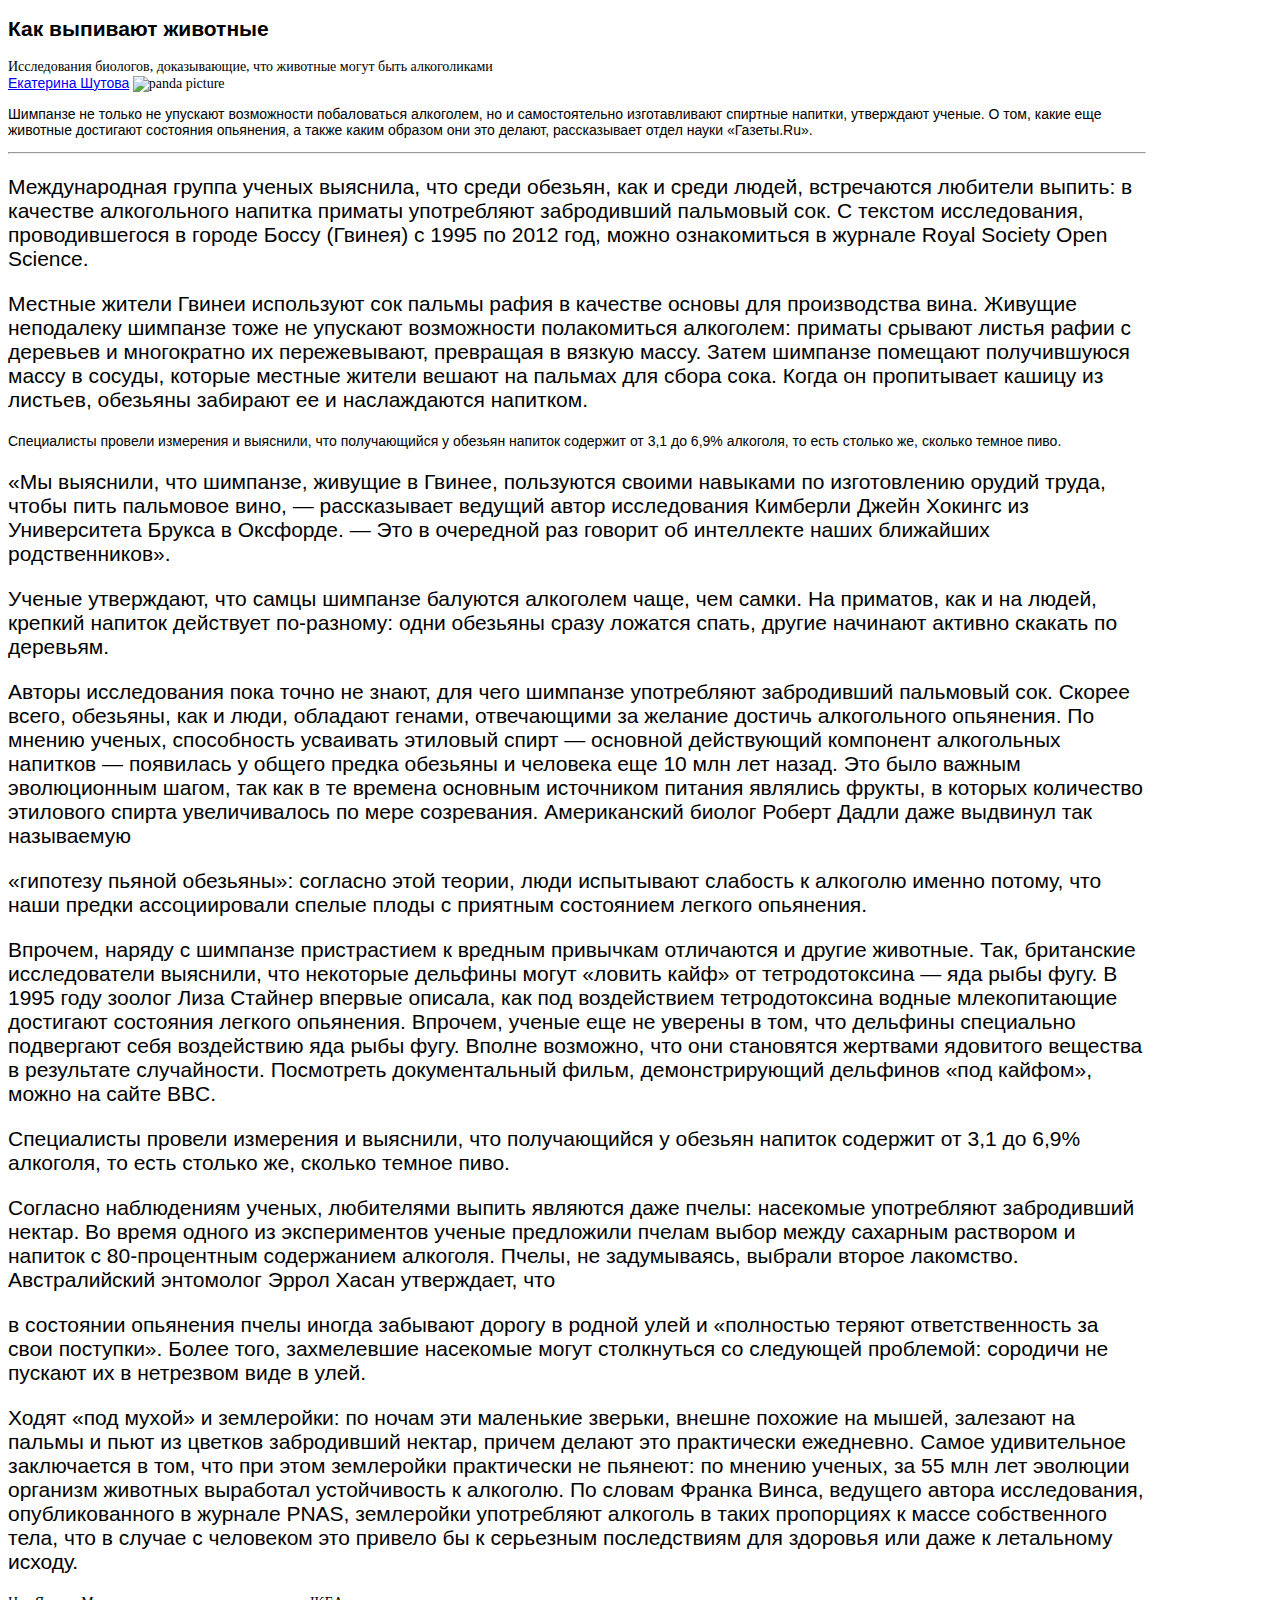
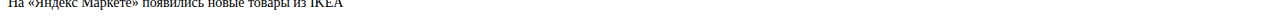
==== commit aef04957: "done" ====
--- a/index.html
+++ b/index.html
@@ -5,8 +5,7 @@
     <meta charset="UTF-8">
     <meta name="viewport" content="width=device-width, initial-scale=1.0">
     <meta http-equiv="X-UA-Compatible" content="ie=edge">
-    <link rel="stylesheet" href="./css/style.css">
-    <link rel="stylesheet" href="https://fonts.googleapis.com/css?family=Lora">
+   <link rel="stylesheet" href="./CSS/style.css">
     <title>Document</title>
 </head>
 
--- a/CSS/style.css
+++ b/CSS/style.css
@@ -0,0 +1,21 @@
+html {
+font-size:  14px;
+}
+
+
+img {
+  height: 400px;
+
+}
+main{
+  width: 90%;
+  
+}
+.main-text{
+  /*font-size: 22px;*/
+  font-size: 1.5rem;
+  
+}
+p, h2, a{
+  font-family: 'Lucida Sans', 'Lucida Sans Regular', 'Lucida Grande', 'Lucida Sans Unicode', Geneva, Verdana, sans-serif;
+}
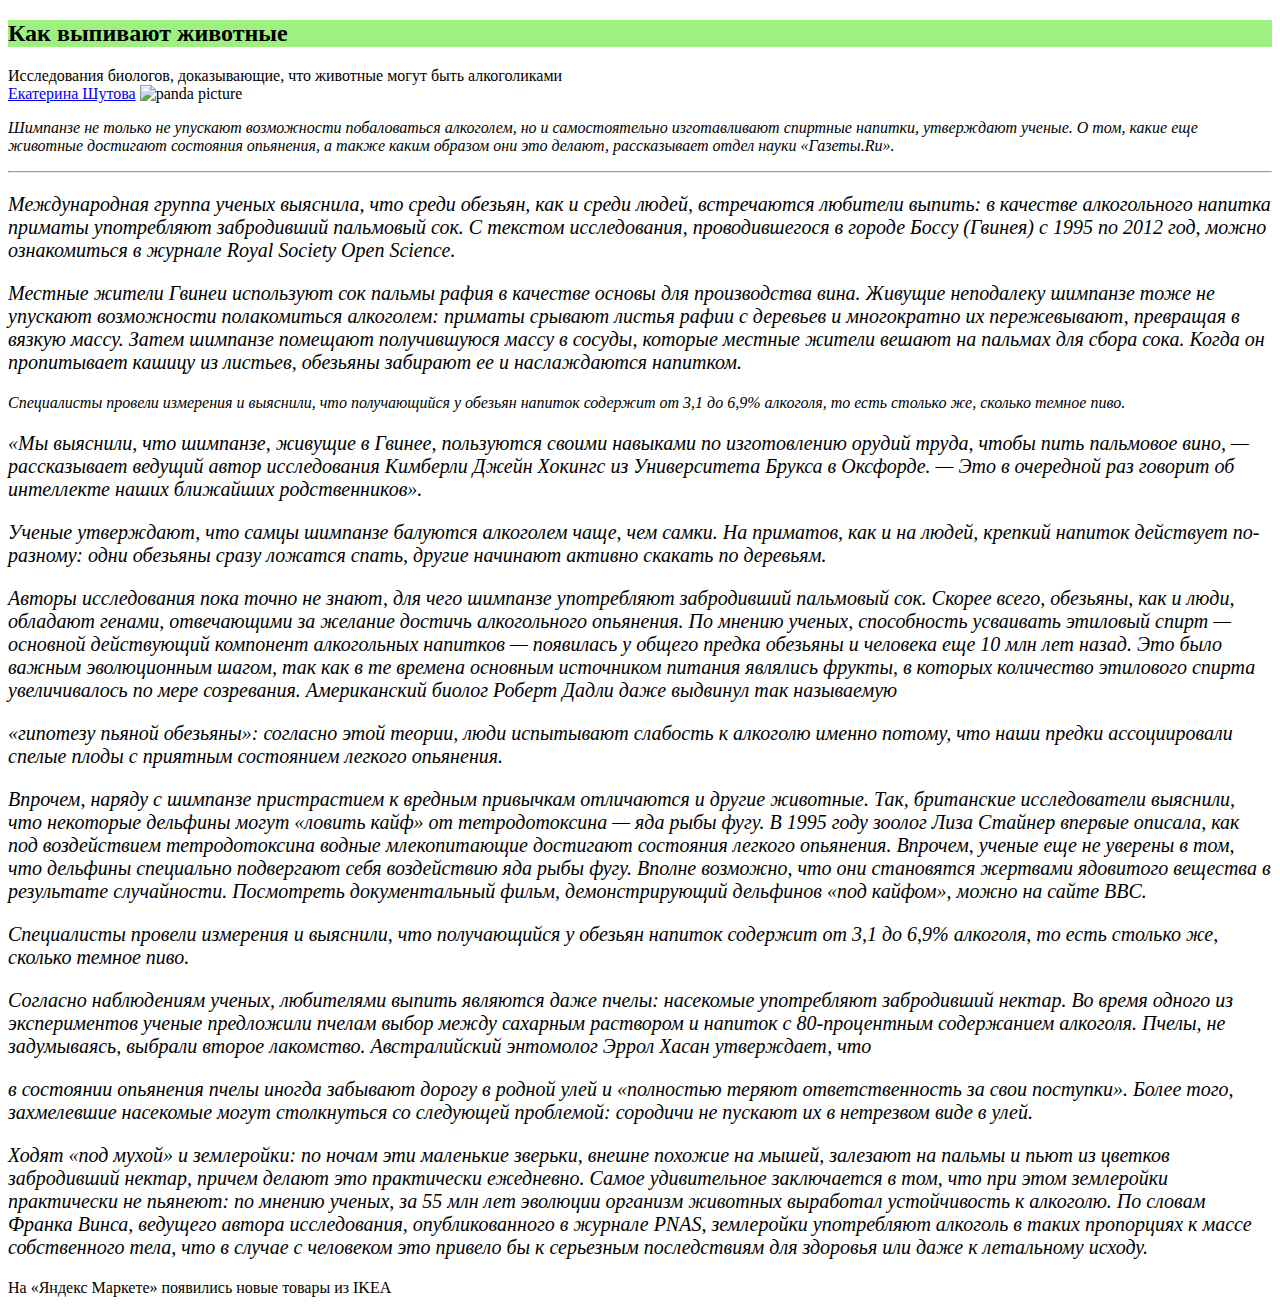
==== commit 96e34410: "Merge efe4822bbfcc8814c0a0a1c1704011d2fc4d34b2 into 290cad55751f85d146afcbde5ecc84f2bc6506a0" ====
--- a/index.html
+++ b/index.html
@@ -5,7 +5,7 @@
     <meta charset="UTF-8">
     <meta name="viewport" content="width=device-width, initial-scale=1.0">
     <meta http-equiv="X-UA-Compatible" content="ie=edge">
-   <link rel="stylesheet" href="./CSS/style.css">
+    <link rel="stylesheet" href="style.css">
     <title>Document</title>
 </head>
 
--- a/style.css
+++ b/style.css
@@ -0,0 +1,29 @@
+img {
+  height: 400px;
+
+}
+
+p {
+  font-style: italic;
+}
+
+.main-text{
+  font-family: 'Times New Roman', Times, serif;
+  font-size: 20px;
+}
+
+.bald-idea {
+  font-weight: bold;
+}
+
+#endtext{
+  font-size: 40px;
+}
+
+.headline {
+  background-color: lightcoral;
+}
+
+.headline {
+  background-color: rgb(158, 240, 128);
+}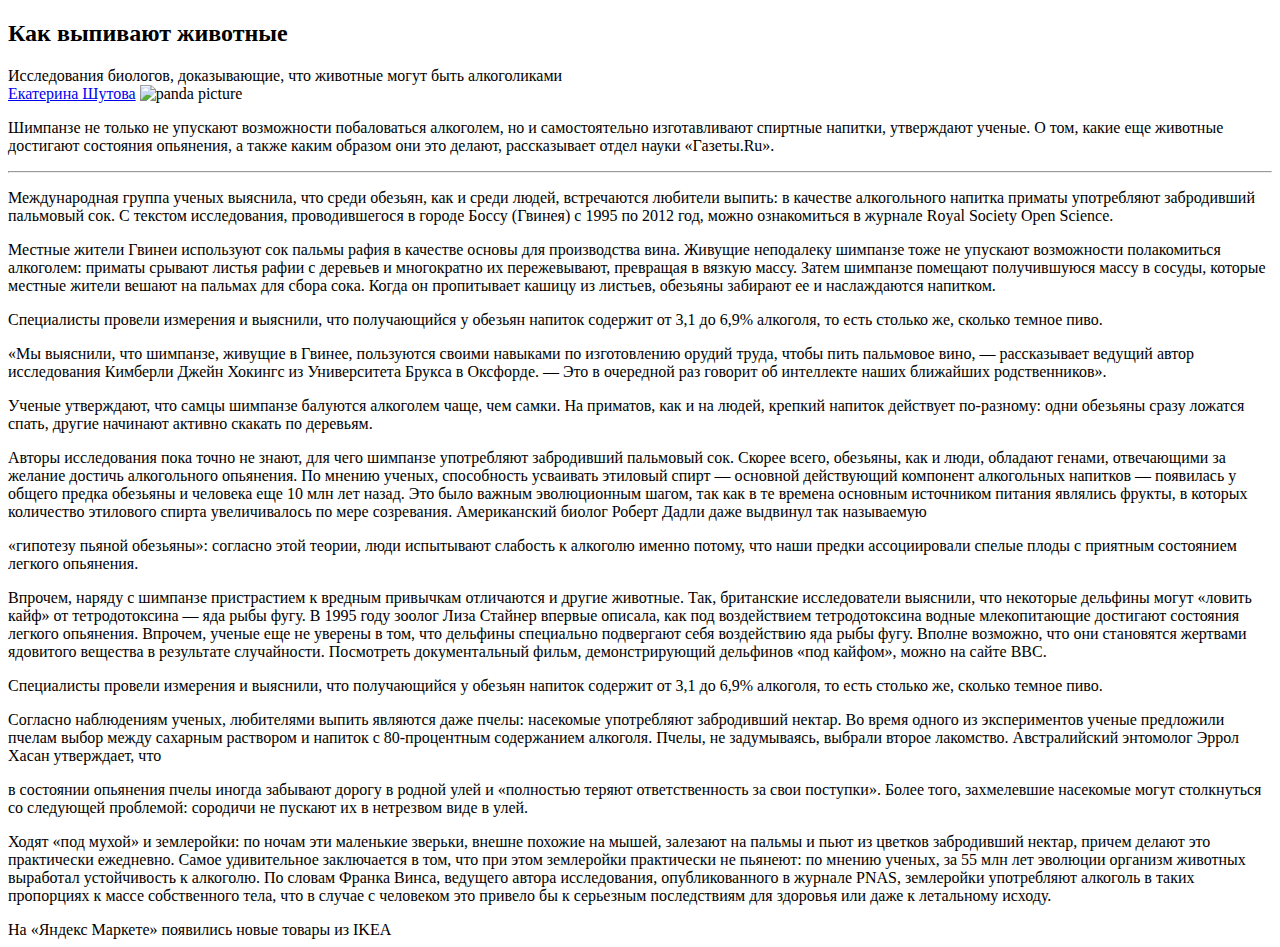
==== commit ff0680b1: "Merge 51f1276e6587b06c1a8d14f5985316e8dd22e1df into 290cad55751f85d146afcbde5ecc84f2bc6506a0" ====
--- a/index.html
+++ b/index.html
@@ -5,7 +5,6 @@
     <meta charset="UTF-8">
     <meta name="viewport" content="width=device-width, initial-scale=1.0">
     <meta http-equiv="X-UA-Compatible" content="ie=edge">
-    <link rel="stylesheet" href="style.css">
     <title>Document</title>
 </head>
 
@@ -41,7 +40,7 @@
             которые местные жители вешают на пальмах для сбора сока. Когда он пропитывает кашицу из листьев, обезьяны
             забирают ее и наслаждаются напитком.
         </p>
-        <p class="idea">
+        <p class="bold-idea">
             Специалисты провели измерения и выяснили, что получающийся у обезьян напиток содержит от 3,1 до 6,9%
             алкоголя,
             то есть столько же, сколько темное пиво.
